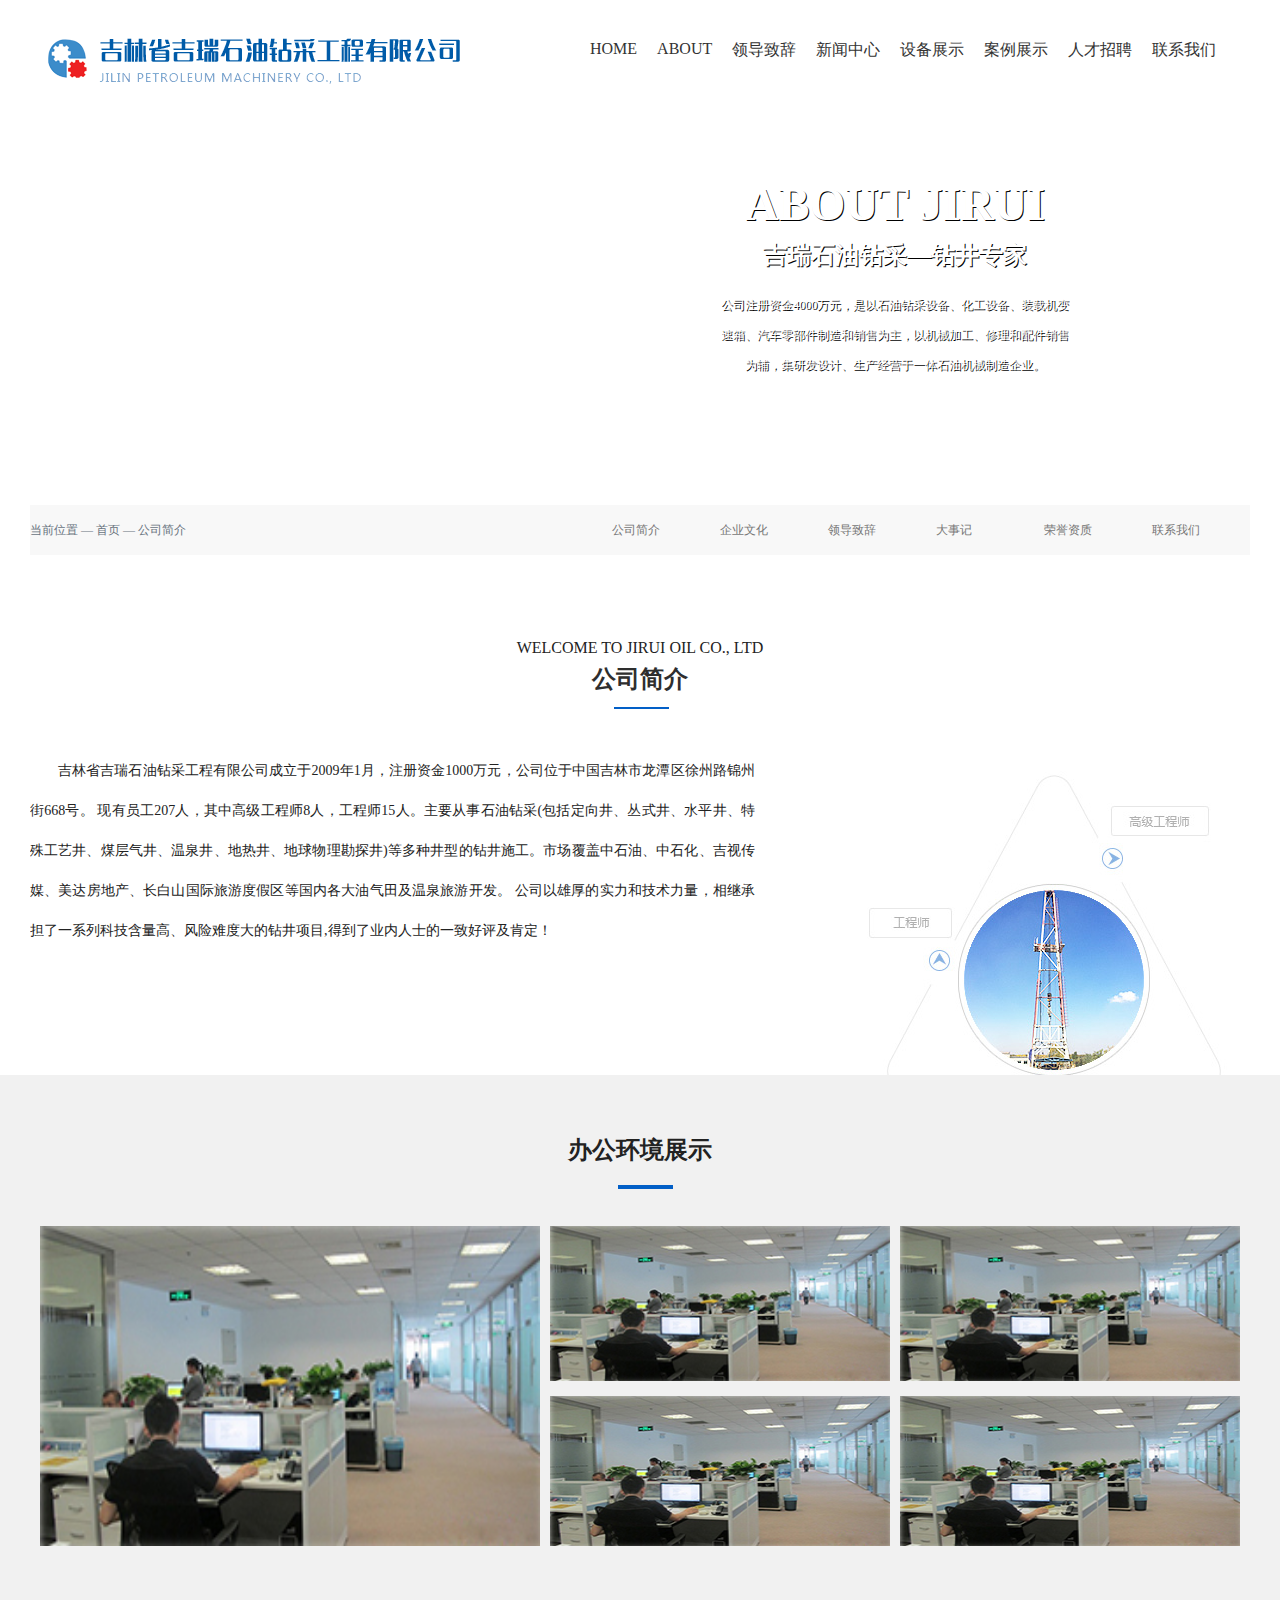
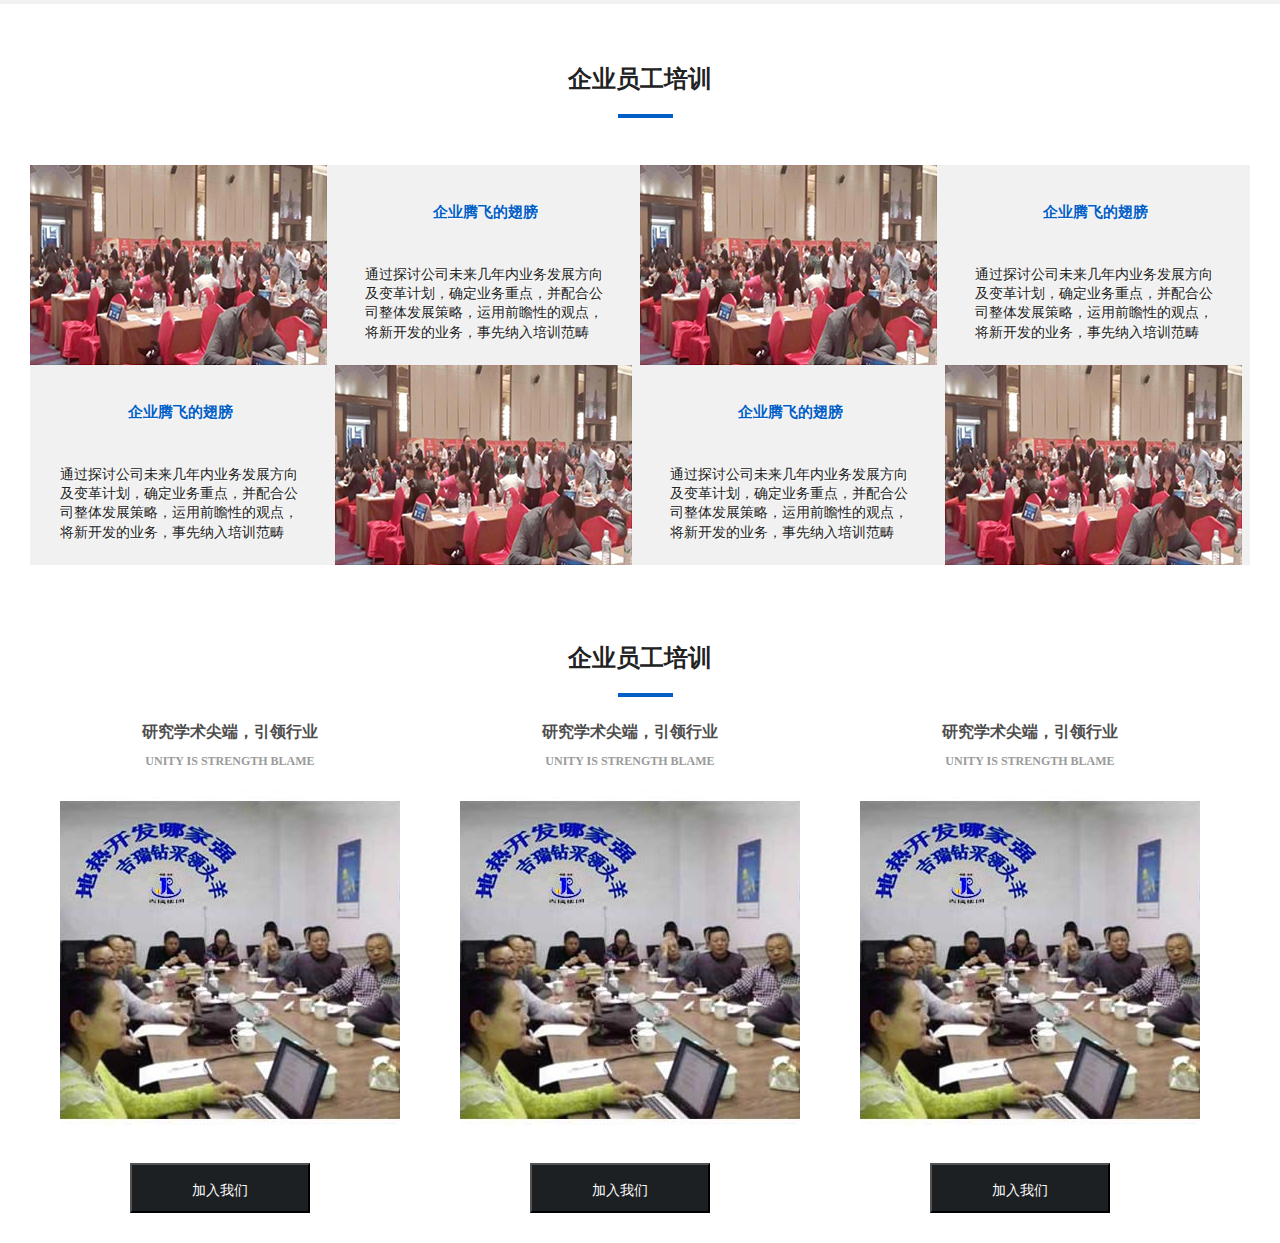
==== index.html @ 5682ce80 "提交" ====
<!DOCTYPE html>
<html lang="en">
<head>
    <meta charset="UTF-8">
    <meta name="viewport" content="width=device-width, initial-scale=1.0">
    <title>Document</title>
    <link rel="stylesheet" href="./css/index.css">
</head>
<body>
    <div class="top">
        <!-- <a href="./jswork.html" class="top-btn">js-work</a> -->
        <div class="logo">
            <a href=".index.html">
                <img src="./img/logo.png" alt="">
            </a>
        </div>
        <div class="top-nav">
            <ul>
                <li>
                    <a href="./jswork.html">
                        HOME
                    </a>
                </li>
                <li>
                    <a href="#">
                        ABOUT
                    </a>
                </li>
                <li>
                    <a href="#">
                        领导致辞 
                    </a>
                </li>
                <li>
                    <a href="#">
                        新闻中心 
                    </a>
                </li>
                <li>
                    <a href="#"> 
                        设备展示 
                    </a>
                </li>
                <li>
                    <a href="#">
                        案例展示 
                    </a>
                </li>
                <li>
                    <a href="#">
                        人才招聘 
                    </a>
                </li>
                <li>
                    <a href="#">
                        联系我们  
                    </a>
                </li>
            </ul>
        </div>
    </div>
    <div class="banner">
        <div class="banner-top">
            <h1>ABOUT JIRUI</h1>
            <h2>吉瑞石油钻采—钻井专家</h2>
            <p>公司注册资金4000万元，是以石油钻采设备、化工设备、装载机变速箱、汽车零部件制造和销售为主，以机械加工、修理和配件销售为辅，集研发设计、生产经营于一体石油机械制造企业。</p>
        </div>
    </div>
    <div class="about">
        <div class="about-left">
            <a href="#">当前位置 — 首页 — 公司简介</a>
        </div>
        <div class="about-right">
            <ul>
                <li>
                    <a href="#">公司简介</a>
                </li>
                <li>
                    <a href="#">企业文化</a>
                </li>
                <li>
                    <a href="#">领导致辞</a>
                </li>
                <li>
                    <a href="#">大事记</a>
                </li>
                <li>
                    <a href="#">荣誉资质</a>
                </li>
                <li>
                    <a href="#">联系我们</a>
                </li>
            </ul>
        </div>
    </div>
    <div class="content">
        <div class="content-one">
            <div class="content-text">
                <div>WELCOME TO JIRUI OIL  CO., LTD</div>
                <h1>公司简介</h1>
                <div class="sec"></div>
            </div>
        </div>
        <div class="content-two">
            <p>吉林省吉瑞石油钻采工程有限公司成立于2009年1月，注册资金1000万元，公司位于中国吉林市龙潭区徐州路锦州街668号。
                现有员工207人，其中高级工程师8人，工程师15人。主要从事石油钻采(包括定向井、丛式井、水平井、特殊工艺井、煤层气井、温泉井、地热井、地球物理勘探井)等多种井型的钻井施工。市场覆盖中石油、中石化、吉视传媒、美达房地产、长白山国际旅游度假区等国内各大油气田及温泉旅游开发。
                公司以雄厚的实力和技术力量，相继承担了一系列科技含量高、风险难度大的钻井项目,得到了业内人士的一致好评及肯定！</p>
        </div>
        <div class="content-two-right">
            <img src="./img/about_con_img.jpg" alt="">
        </div>
    </div>
    <div class="content-three">
        <div class="content-text">
            <a href="#">
                办公环境展示
            </a>
            <div class="sec"></div>
        </div>
        <div class="content-img">
            <div class="content-img-left">
            <img src="./img/huangjing2.jpg" alt="">
        </div>
        <div class="content-img-right">
            <img src="./img/huangjing2.jpg" alt="" class="top">
            <img src="./img/huangjing2.jpg" alt="" class="top">
            <img src="./img/huangjing2.jpg" alt="" class="last">
            <img src="./img/huangjing2.jpg" alt="" class="last">
        </div>
        </div>
    </div>
    <div class="content-four">
        <div class="content-one">
        <div class="content-text">
            <a href="#">
                企业员工培训
            </a>
            <div class="sec"></div>
        </div>
        <div class="content-box">
            <ul>
                <li>
                    <img src="./img/peixun1.jpg" alt="">
                </li>
                <li>
                    <h2>企业腾飞的翅膀</h2>
                    <div>通过探讨公司未来几年内业务发展方向及变革计划，确定业务重点，并配合公司整体发展策略，运用前瞻性的观点，将新开发的业务，事先纳入培训范畴</div>
                </li>
                <li>
                    <img src="./img/peixun1.jpg" alt="">
                </li>
                <li>
                    <h2>企业腾飞的翅膀</h2>
                    <div>通过探讨公司未来几年内业务发展方向及变革计划，确定业务重点，并配合公司整体发展策略，运用前瞻性的观点，将新开发的业务，事先纳入培训范畴</div>
                </li>
                <li>
                    <h2>企业腾飞的翅膀</h2>
                    <div>通过探讨公司未来几年内业务发展方向及变革计划，确定业务重点，并配合公司整体发展策略，运用前瞻性的观点，将新开发的业务，事先纳入培训范畴</div>
                </li>
                <li>
                    <img src="./img/peixun1.jpg" alt="">
                </li>
                <li>
                    <h2>企业腾飞的翅膀</h2>
                    <div>通过探讨公司未来几年内业务发展方向及变革计划，确定业务重点，并配合公司整体发展策略，运用前瞻性的观点，将新开发的业务，事先纳入培训范畴</div>
                </li>
                <li>
                    <img src="./img/peixun1.jpg" alt="">
                </li>
            </ul>
        </div>
    </div>
    </div>
    <div class="content-five">
        <div class="content-one">
            <div class="content-text">
                <a href="#">
                    企业员工培训
                </a>
                <div class="sec"></div>
            </div>
    </div>
    <div class="content-five-right">
        <ul>
            <li>
                <div>研究学术尖端，引领行业</div>
                <h3>UNITY IS STRENGTH BLAME</h3>
                <img src="./img/tuandui1.jpg" alt="">
                <input type="button" value="加入我们">
            </li>
            <li>
                <div>研究学术尖端，引领行业</div>
                <h3>UNITY IS STRENGTH BLAME</h3>
                <img src="./img/tuandui1.jpg" alt="">
                <input type="button" value="加入我们">
            </li>
            <li>
                <div>研究学术尖端，引领行业</div>
                <h3>UNITY IS STRENGTH BLAME</h3>
                <img src="./img/tuandui1.jpg" alt="">
                <input type="button" value="加入我们">
            </li>
        </ul>
    </div>
</body>
</html>
---- css/index.css ----
* {
    margin: 0;    
    padding: 0;
}

a {
    text-decoration: none;
}

ul li {
    list-style: none;
}

.top {
    width: 1220px;
    height: 100px;
    margin: 0 auto;
    /* background-color: palegoldenrod; */
    position: relative;
}

/* .top .top-btn {
    display: inline-block;
    width: 50px;
    height: 50px;
} */

.logo {
    float: left;
    margin-top: 38px;
}

.top-nav {
    position: absolute;
    left: 540px;
}

.top-nav  ul li {
    float: left;  
    margin-top: 40px;
    padding-left: 20px;
    box-sizing: border-box;
}

.top-nav  ul li a {
    color: #333;
}

.banner {
    width: 100%;
    height: 355px;
    background-image:url("http://www.jljr.cn/images/contact_banner.jpg");
    background-position:50% 0%;
    color:#222;
    font-size:12px;
    line-height:19.2px;
    padding:50px 0px 0px;
    text-align:center;
}

.banner-top {
    width: 620px;
    height: 250px;
    /* background-color:#0003; */
    color:#fff;
    line-height:30px;
    margin:0px 535.333px;
    padding:30px 50px;
    text-align:center;
    text-shadow:#000 1px 1px 0px;
}

.banner-top h1 {
color:#fff;
font-size:46px;
font-weight:700;
line-height:50px;
text-align:center;
text-shadow:#000 1px 1px 0px;
text-transform:uppercase;
}
  
.banner-top h2 {
    color: #fff;
    font-size:24px;
    font-weight:700;
    line-height:50px;
    margin:0px 0px 10px;
    text-align:center;
    text-shadow: #000 1px 1px 0px;
} 

.banner-top p {
width: 351px;
height: 72px;
color:#fff;
line-height:30px;
margin: 0 auto;
text-shadow:#000 1px 1px 0px;
}

.about {
    width: 1220px;
    height: 50px;
    background-color:#f8f8f8;
    color:#767676;
    font-size:12px;
    line-height:50px;
    margin: auto;
    position: relative;
    }

   .about-left {
    width: 200px;
   }

    .about-left  a {
        color:#69747f;
        display:inline;
        font-size:12px;
        line-height:50px;
    }

    .about-right {
        position: absolute;
        right: 0px;
        top:0;
        float: left;
    }


    .about-right ul li  {
        width: 88px;
        height: 47px;
        font-size:12px;
        line-height:50px;
        padding:0px 10px;
        float: left;
    }

    .about-right ul li a {
        display:inline-block;
        color:#767676;
    }

    .about-right ul li a:hover {
        color: #025fc7;
        border-bottom: 1px solid #025fc7;
    }

    .content {
        width: 1220px;
        height: 520px;
        /* background-color: palegoldenrod; */
        margin: auto;
        overflow: hidden;
        position: relative;
    }

    .content-one .content-text {
        width: 1220px;
        height: 76px;
        margin-top: 80px;
    }

    .content-one .content-text div{
        height: 26px;
        color:#222;
        line-height:26px;
        text-align: center;
        margin: auto;
        text-transform:uppercase;
    }

    .content-one .content-text h1 {
        height: 36px;
        color:#2e2e2e;
        font-size:24px;
        font-weight:700;
        line-height:36px;
        text-align:center;
    }

    .content-one .content-text .sec {
        width: 55px;
        height: 2px;
        background-color:#025fc7;
        color:#222;
        font-size:12px;
        line-height:19.2px;
        margin:10px 584px 30px;
    }

    .content-two {
        margin-top: 40px;
    }

    .content-two p{
        width: 725px;
        height: 200px;
        color:#222;
        font-size:14px;
        line-height:40px;
        text-align:justify;
        text-indent: 2em;
    }

    .content-two-right  img{
        width: 415px;
        height: 390px;
        display:inline;
        font-size:12px;
        line-height:19.2px;
        position: absolute;
        top: 200px;
        right: 0;
    }

    .content-three {
        width: 100%;
        height: 529px;
        background-color:#f1f1f1;
        overflow: hidden;

    }

    .content-three .content-text {
        width: 144px;
        height: 31px;
        font-size:24px;
        font-weight:700;
        line-height:50px;
       margin: 50px auto 0;
    }

    .content-three .content-text a {
        color:#222;
        display:inline;
    }

    .content-three .content-text .sec {
        width: 55px;
        height: 4px;
        background-color:#025fc7;
        font-size:12px;
        line-height:19.2px;
        margin:10px 50px;
    }

    .content-three  .content-img {
        width: 1200px;
        height: 320px;
        margin: auto;
        /* background-color: palegoldenrod; */
        margin-top: 70px;
    }

    .content-three  .content-img-left img{
        width: 500px;
        height: 320px;
        float: left;
    }

    .content-three  .content-img-right .last{
        width: 340px;
        height: 150px;
        float: right;
        margin: 15px 0px 0px 10px;
    }

    .content-three  .content-img-right .top{
        width: 340px;
        height: 155px;
        float: right;
        margin: 0 0px 0px 10px;
    }


    .content-four {
        width: 100%;
        height: 529px;
        position: relative;
    }

.content-four .content-one {
    width: 1220px;
    margin: auto;
}

    .content-four .content-text {
        width: 144px;
        height: 31px;
        font-size:24px;
        font-weight:700;
        line-height:50px;
       margin: 50px auto 0;
    }


    .content-four .content-text a {
        color:#222;
        display:inline;
    }

    .content-four .content-text .sec {
        width: 55px;
        height: 4px;
        background-color:#025fc7;
        font-size:12px;
        line-height:19.2px;
        margin:10px 50px;
    }

    .content-four .content-box {
        width: 1220px;
        height: 400px;
        background-color: #f1f1f1;
        margin:80px auto 0;
    }

    .content-four .content-box ul li {
        width: 305px;
        height: 200px;
        float: left;
    }

    .content-four .content-box ul li h2{
        width: 300px;
        height: 65px;
        color:#025fc7;
        font-size:15px;
        font-weight:800;
        line-height:35px;
        margin:0px 0px 5px;
        padding:30px 0px 0px 0px;
        text-align:center;
        text-shadow:#fff 1px 1px 0px;
        text-transform:uppercase;
    }

    .content-four .content-box ul li div {
        color:#222;
        font-size:14px;
        line-height:19.2px;
        padding:0px 30px 30px;
        text-align:left;
        text-shadow:#fff 1px 1px 0px;
    }

    .content-five {
        width: 1220px;
        height: 600px;
        /* background-color: palegoldenrod; */
        margin: auto;
    }

    .content-five .content-text {
        width: 144px;
        height: 31px;
        font-size:24px;
        font-weight:700;
        line-height:50px;
       margin: 50px auto 0;
    }


    .content-five .content-text a {
        color:#222;
        display:inline;
    }

    .content-five .content-text .sec {
        width: 55px;
        height: 4px;
        background-color:#025fc7;
        font-size:12px;
        line-height:19.2px;
        margin:10px 50px;
    }


    .content-five-right {
        margin-top: 50px;
    }

    .content-five-right  ul li {
        width: 400px;
        height: 500px;
        float: left;
    }


    .content-five-right  ul li div{
color:#4e4e4e;
font-weight:800;
line-height:35px;
text-align:center;
text-transform:uppercase;
    }

    .content-five-right  ul li h3{ 
        color:#9a9a9a;
        font-size:12px;
        line-height:25px;
        margin:0px 0px 15px;
        text-align:center;
        text-transform:uppercase;
    }

.content-five-right  ul li img{
        display:inline;
        line-height:19.2px;
        text-align:center;
        margin-left:30px ;
    }

    .content-five-right  ul li input{
        width: 180px;
        height: 50px;
        background-color:#1d2022;
        color:#fff;
        font-size:14px;
        line-height:50px;
        margin:30px 100px;
        text-align:center;
    }
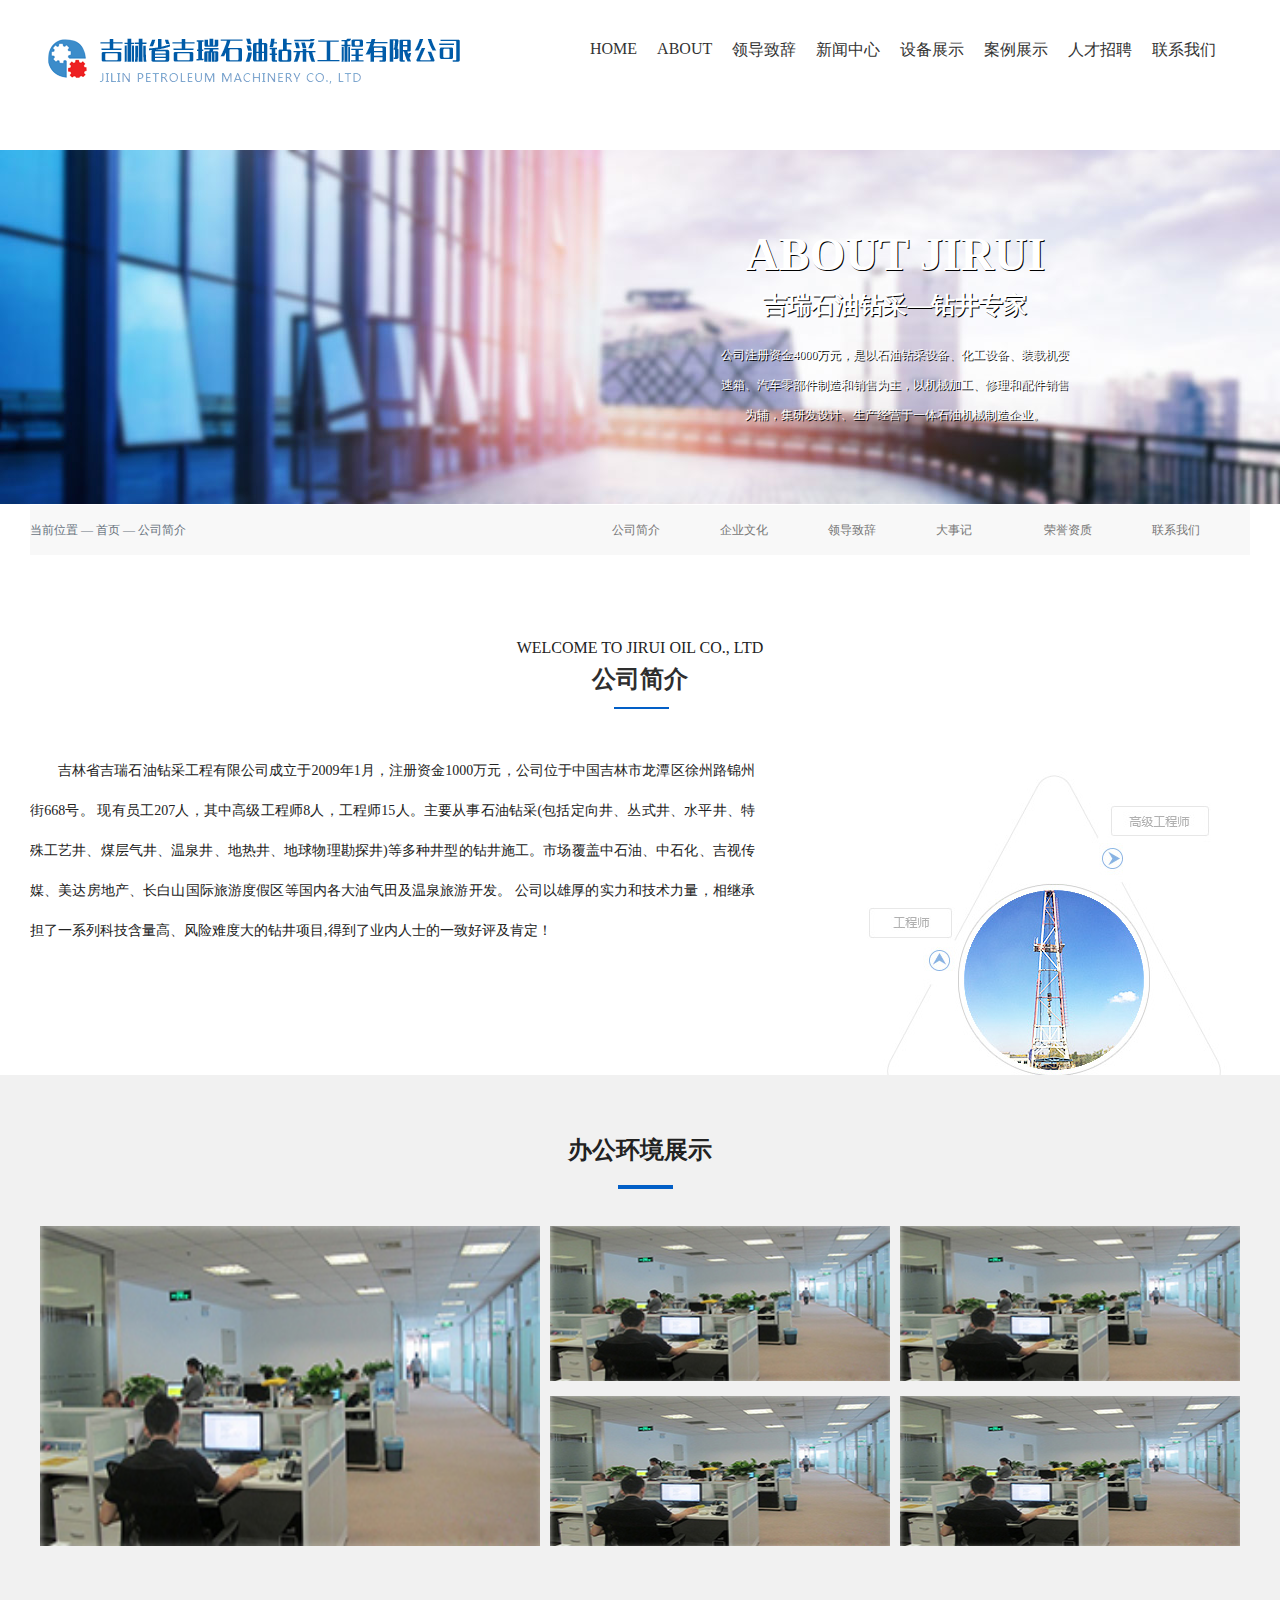
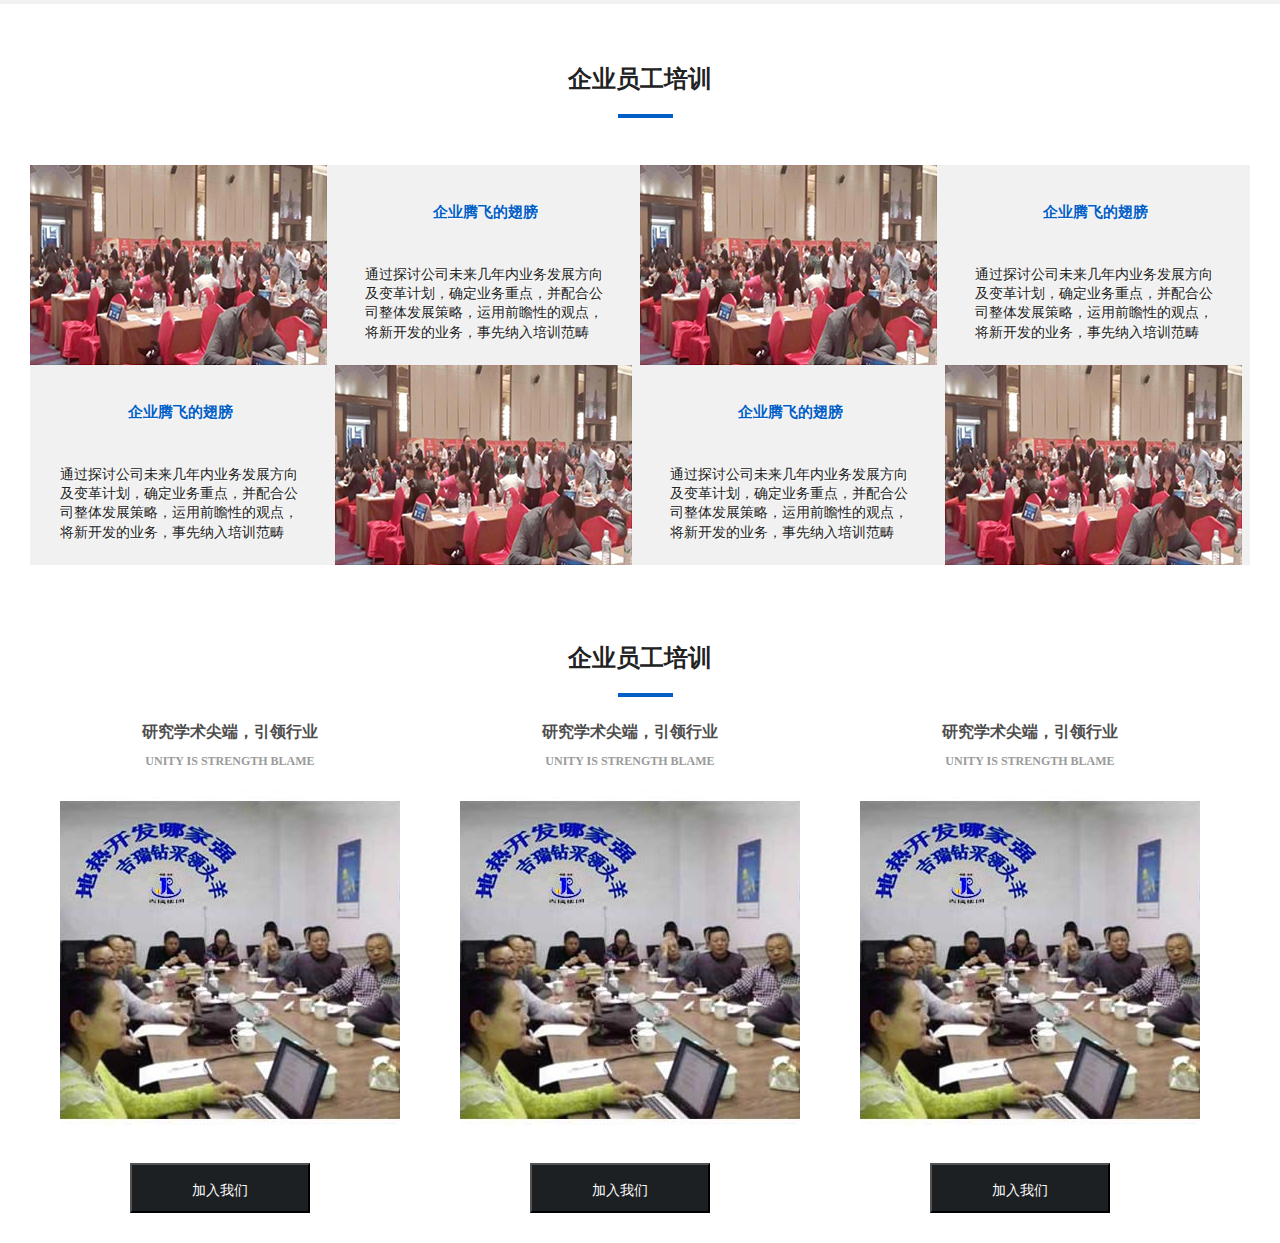
==== commit bcc6aa6b: "提交" ====
--- a/index.html
+++ b/index.html
@@ -60,6 +60,7 @@
         </div>
     </div>
     <div class="banner">
+        <img src="./img/a.jpg" alt="">
         <div class="banner-top">
             <h1>ABOUT JIRUI</h1>
             <h2>吉瑞石油钻采—钻井专家</h2>
--- a/css/index.css
+++ b/css/index.css
@@ -49,13 +49,14 @@
 .banner {
     width: 100%;
     height: 355px;
-    background-image:url("http://www.jljr.cn/images/contact_banner.jpg");
+    /* background-image: url(./img/a.jpg); */
     background-position:50% 0%;
     color:#222;
     font-size:12px;
     line-height:19.2px;
     padding:50px 0px 0px;
     text-align:center;
+    position:relative;
 }
 
 .banner-top {
@@ -68,6 +69,8 @@
     padding:30px 50px;
     text-align:center;
     text-shadow:#000 1px 1px 0px;
+    position:absolute;
+    top: 100px;
 }
 
 .banner-top h1 {
